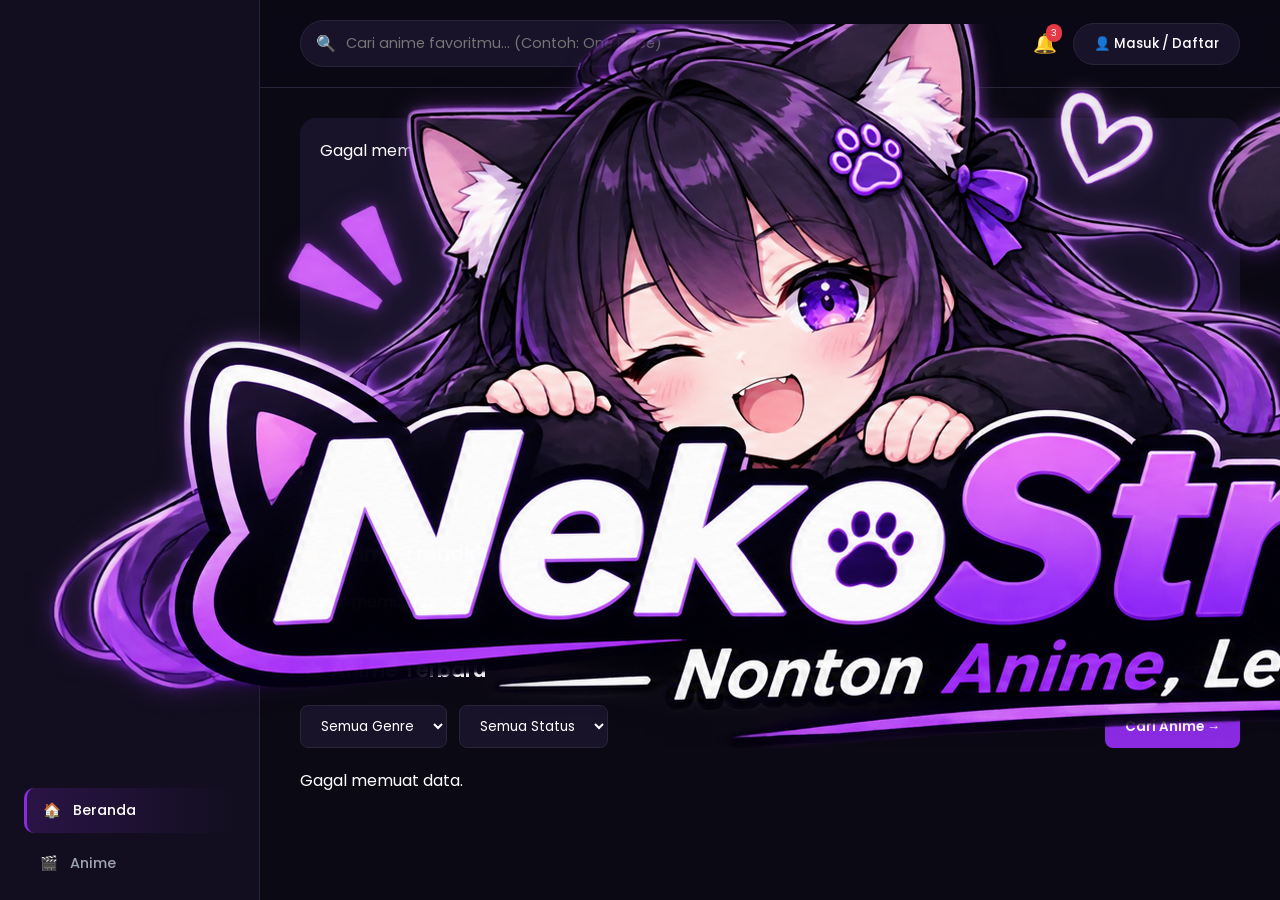
==== index.html @ 86b5abd9 "Update logo implementation in index.html Replaced logo text with image links for desktop and mobile." ====
<!DOCTYPE html>
<html lang="id">
<head>
    <meta charset="UTF-8">
    <meta name="viewport" content="width=device-width, initial-scale=1.0">
    <title>NekoStream - Nonton Anime, Lebih Seru!</title>
    <link href="https://fonts.googleapis.com/css2?family=Poppins:wght@400;500;600;700&display=swap" rel="stylesheet">
    <link rel="stylesheet" href="style.css">
</head>
<body>
    <div class="app-layout">
        <!-- SIDEBAR (DESKTOP) -->
        <aside class="sidebar">
            <a href="index.html" class="logo">
    <img src="logo.png" alt="NekoStream Logo" class="desktop-logo">
            </a>

            <nav class="side-menu">
                <a href="index.html" class="active"><span>🏠</span> Beranda</a>
                <a href="search.html"><span>🎬</span> Anime</a>
                <a href="search.html"><span>🗂️</span> Genre</a>
                <a href="schedule.html"><span>📅</span> Jadwal Rilis</a>
                <a href="top10.html"><span>🏆</span> Top 10</a>
                <a href="favorites.html"><span>❤️</span> Favorit</a>
                <a href="history.html"><span>🕒</span> Riwayat</a>
            </nav>

            <div class="premium-card">
                <h3>👑 NekoStream Premium</h3>
                <p>Nikmati pengalaman menonton tanpa iklan!</p>
                <button>Upgrade Sekarang →</button>
            </div>
        </aside>

        <!-- MAIN CONTENT -->
        <main class="main-content">
            <!-- TOPBAR -->
            <header class="topbar">
                <a href="index.html" class="mobile-logo">
    <img src="logo.png" alt="NekoStream Logo" class="mobile-logo-img">
                </a>
                <form action="search.html" method="GET" class="search-form">
                    <span class="search-icon">🔍</span>
                    <input type="text" name="q" placeholder="Cari anime favoritmu... (Contoh: One Piece)" required>
                </form>
                <div class="top-actions">
                    <button class="icon-btn">🔔<span class="badge">3</span></button>
                    <button class="login-btn">👤 Masuk / Daftar</button>
                </div>
            </header>

            <div class="content-wrapper">
                <!-- HERO SECTION -->
                <section class="hero-section" id="hero-section">
                    <div class="hero-skeleton skeleton"></div>
                </section>

                <!-- ANIME TRENDING -->
                <section class="section-container">
                    <div class="section-header">
                        <h2>🔥 Anime Trending</h2>
                        <a href="search.html">Lihat Semua →</a>
                    </div>
                    <div class="trending-grid" id="trending-list">
                        <!-- Diisi via JS -->
                    </div>
                </section>

                <!-- ANIME TERBARU -->
                <section class="section-container">
                    <div class="section-header">
                        <h2>⭐ Anime Terbaru</h2>
                        <a href="search.html">Lihat Semua →</a>
                    </div>
                    
                    <!-- FILTER BAR -->
                    <div class="filter-bar">
                        <select id="filter-genre">
                            <option value="">Semua Genre</option>
                            <option value="action">Action</option>
                            <option value="adventure">Adventure</option>
                            <option value="comedy">Comedy</option>
                            <option value="drama">Drama</option>
                            <option value="fantasy">Fantasy</option>
                            <option value="romance">Romance</option>
                        </select>
                        <select id="filter-status">
                            <option value="">Semua Status</option>
                            <option value="ongoing">Ongoing</option>
                            <option value="completed">Completed</option>
                        </select>
                        <button class="filter-btn" onclick="applyFilter()">Cari Anime →</button>
                    </div>

                    <div class="anime-grid" id="latest-list">
                        <!-- Diisi via JS -->
                    </div>
                </section>
            </div>
        </main>
    </div>

    <!-- BOTTOM NAV (MOBILE) -->
    <nav class="bottom-nav">
        <a href="index.html" class="active"><span>🏠</span>Beranda</a>
        <a href="search.html"><span>🎬</span>Anime</a>
        <a href="favorites.html"><span>❤️</span>Favorit</a>
        <a href="history.html"><span>🕒</span>Riwayat</a>
        <a href="top10.html"><span>☰</span>Menu</a>
    </nav>

    <script src="config.js"></script>
    <script src="home.js"></script>
</body>
</html>
---- style.css ----
:root {
    --bg-dark: #0B0914;
    --bg-sidebar: #120E1F;
    --bg-card: #181329;
    --bg-hover: #221B36;
    --primary: #8A2BE2;
    --primary-hover: #9D4EDD;
    --text-main: #FFFFFF;
    --text-muted: #9CA3AF;
    --border-color: #2A2438;
    --radius-lg: 16px;
    --radius-md: 10px;
}

* { margin: 0; padding: 0; box-sizing: border-box; font-family: 'Poppins', sans-serif; }
body { background-color: var(--bg-dark); color: var(--text-main); overflow-x: hidden; }

/* --- LAYOUT --- */
.app-layout { display: flex; min-height: 100vh; }

/* --- SIDEBAR --- */
.sidebar {
    width: 260px; background-color: var(--bg-sidebar); padding: 24px;
    border-right: 1px solid var(--border-color); display: flex; flex-direction: column;
    position: fixed; height: 100vh; z-index: 100;
}
.logo { display: flex; align-items: center; gap: 12px; margin-bottom: 40px; }
.logo-icon { font-size: 28px; }
.logo h1 { font-size: 1.2rem; font-weight: 700; }
.logo p { font-size: 0.7rem; color: var(--text-muted); }

.side-menu { display: flex; flex-direction: column; gap: 8px; margin-bottom: auto; }
.side-menu a {
    display: flex; align-items: center; gap: 12px; padding: 12px 16px;
    color: var(--text-muted); text-decoration: none; border-radius: var(--radius-md);
    font-size: 0.9rem; font-weight: 500; transition: 0.2s;
}
.side-menu a:hover, .side-menu a.active { background-color: var(--bg-hover); color: var(--text-main); }
.side-menu a.active {
    background: linear-gradient(90deg, rgba(138, 43, 226, 0.2) 0%, transparent 100%);
    border-left: 3px solid var(--primary);
}

.premium-card {
    background: linear-gradient(135deg, #1E1338 0%, #2D1B4E 100%);
    padding: 20px; border-radius: var(--radius-lg); border: 1px solid var(--primary); margin-top: 20px;
}
.premium-card h3 { font-size: 1rem; margin-bottom: 8px; color: #FFD700; }
.premium-card p { font-size: 0.75rem; color: var(--text-muted); margin-bottom: 16px; }
.premium-card button {
    width: 100%; padding: 10px; border: none; border-radius: var(--radius-md);
    background-color: var(--primary); color: white; font-weight: 600; cursor: pointer; transition: 0.2s;
}
.premium-card button:hover { background-color: var(--primary-hover); }

/* --- MAIN CONTENT --- */
.main-content { flex: 1; margin-left: 260px; display: flex; flex-direction: column; }

/* Grid Genre */
.genre-grid {
    display: grid;
    grid-template-columns: repeat(auto-fill, minmax(140px, 1fr));
    gap: 12px;
}

.genre-card {
    background-color: var(--bg-card);
    border: 1px solid var(--border-color);
    padding: 14px 10px;
    border-radius: var(--radius-md);
    text-align: center;
    cursor: pointer;
    transition: 0.2s;
    color: var(--text-main);
    font-weight: 600;
    font-size: 0.9rem;
}

.genre-card:hover {
    background-color: var(--primary);
    border-color: var(--primary);
    color: #fff;
    transform: translateY(-3px);
}

/* TOPBAR */
.topbar {
    display: flex; align-items: center; justify-content: space-between; padding: 20px 40px;
    background-color: rgba(11, 9, 20, 0.8); backdrop-filter: blur(10px);
    position: sticky; top: 0; z-index: 50; border-bottom: 1px solid var(--border-color);
}
.mobile-logo { display: none; font-size: 1.2rem; font-weight: 700; align-items: center; gap: 8px;}

.search-form { flex: 1; max-width: 500px; position: relative; display: flex; align-items: center; }
.search-form input {
    width: 100%; padding: 12px 20px 12px 45px; background-color: var(--bg-card);
    border: 1px solid var(--border-color); border-radius: 30px; color: white; outline: none; font-size: 0.9rem;
}
.search-form input:focus { border-color: var(--primary); }
.search-icon { position: absolute; left: 16px; color: var(--text-muted); }

.top-actions { display: flex; align-items: center; gap: 16px; }
.icon-btn { background: none; border: none; font-size: 1.2rem; cursor: pointer; position: relative; }
.badge { position: absolute; top: -5px; right: -5px; background: #E63946; color: white; font-size: 0.6rem; padding: 2px 5px; border-radius: 10px; }
.login-btn {
    background-color: var(--bg-card); border: 1px solid var(--border-color);
    color: white; padding: 10px 20px; border-radius: 30px; cursor: pointer; font-weight: 500; transition: 0.2s;
}
.login-btn:hover { border-color: var(--primary); }

.content-wrapper { padding: 30px 40px; max-width: 1400px; margin: 0 auto; width: 100%; }

/* HERO SECTION */
.hero-section {
    width: 100%; height: 380px; border-radius: var(--radius-lg); overflow: hidden;
    position: relative; margin-bottom: 40px; background-color: var(--bg-card);
}
.hero-slide { width: 100%; height: 100%; background-size: cover; background-position: center top; position: relative; }
.hero-overlay {
    position: absolute; bottom: 0; left: 0; right: 0; height: 100%;
    background: linear-gradient(to right, rgba(11,9,20,0.95) 0%, rgba(11,9,20,0.4) 50%, transparent 100%);
    display: flex; flex-direction: column; justify-content: flex-end; padding: 40px;
}
.hero-title { font-size: 3rem; font-weight: 700; margin-bottom: 10px; text-shadow: 2px 2px 10px rgba(0,0,0,0.5); }
.hero-synopsis { font-size: 0.9rem; color: #ccc; max-width: 500px; margin-bottom: 20px; }
.hero-buttons { display: flex; gap: 12px; }
.btn-primary {
    background-color: var(--primary); color: white; padding: 12px 24px; border-radius: 30px; border: none;
    font-weight: 600; cursor: pointer; display: flex; align-items: center; gap: 8px; transition: 0.2s;
}
.btn-primary:hover { background-color: var(--primary-hover); }
.btn-outline {
    background-color: rgba(255,255,255,0.1); color: white; padding: 12px 24px; border-radius: 30px;
    border: 1px solid rgba(255,255,255,0.2); font-weight: 600; cursor: pointer; backdrop-filter: blur(5px); transition: 0.2s;
}
.btn-outline:hover { background-color: rgba(255,255,255,0.2); }

/* SECTIONS & GRID */
.section-container { margin-bottom: 40px; }
.section-header { display: flex; justify-content: space-between; align-items: center; margin-bottom: 20px; }
.section-header h2 { font-size: 1.3rem; font-weight: 600; }
.section-header a { color: var(--primary); text-decoration: none; font-size: 0.85rem; font-weight: 500; }

.trending-grid { display: grid; grid-template-columns: repeat(auto-fill, minmax(180px, 1fr)); gap: 16px; }
.anime-grid { display: grid; grid-template-columns: repeat(auto-fill, minmax(160px, 1fr)); gap: 16px; }

.anime-card {
    background-color: var(--bg-card); border-radius: var(--radius-md); overflow: hidden;
    position: relative; cursor: pointer; transition: transform 0.3s, box-shadow 0.3s;
}
.anime-card:hover { transform: translateY(-5px); box-shadow: 0 10px 20px rgba(0,0,0,0.5); z-index: 10; }
.anime-card img { width: 100%; height: 250px; object-fit: cover; display: block; }
.card-info { padding: 12px; }
.card-info h3 { font-size: 0.85rem; font-weight: 600; margin-bottom: 4px; white-space: nowrap; overflow: hidden; text-overflow: ellipsis; }
.card-info .meta { display: flex; justify-content: space-between; font-size: 0.7rem; color: var(--text-muted); }
.card-info .rating { color: #FFD700; font-weight: 600; }

.trending-card .rank-badge {
    position: absolute; top: 10px; left: 10px; background: rgba(0,0,0,0.7); color: white;
    padding: 4px 10px; border-radius: 20px; font-size: 0.75rem; font-weight: 700;
    backdrop-filter: blur(4px); border: 1px solid rgba(255,255,255,0.2); z-index: 2;
}

/* TOMBOL LOVE */
.heart-btn {
    position: absolute; top: 10px; right: 10px; z-index: 5;
    background: rgba(0,0,0,0.6); border: none; border-radius: 50%;
    width: 30px; height: 30px; cursor: pointer; font-size: 14px;
    display: flex; align-items: center; justify-content: center;
    opacity: 0.5; transition: 0.2s; backdrop-filter: blur(4px);
}
.heart-btn:hover { transform: scale(1.1); opacity: 1; }
.heart-btn.active { opacity: 1; background: rgba(230, 57, 70, 0.2); }

/* FILTER BAR */
.filter-bar { display: flex; gap: 12px; margin-bottom: 20px; flex-wrap: wrap; }
.filter-bar select {
    background-color: var(--bg-card); color: white; border: 1px solid var(--border-color);
    padding: 10px 16px; border-radius: 8px; outline: none; font-size: 0.85rem;
}
.filter-btn {
    background-color: var(--primary); color: white; border: none; padding: 10px 20px;
    border-radius: 8px; font-weight: 600; cursor: pointer; margin-left: auto;
}

/* SKELETON */
.skeleton {
    background: linear-gradient(90deg, var(--bg-card) 25%, var(--bg-hover) 50%, var(--bg-card) 75%);
    background-size: 200% 100%; animation: shimmer 1.5s infinite; border-radius: var(--radius-md);
}
@keyframes shimmer { 0% { background-position: -200% 0; } 100% { background-position: 200% 0; } }
.hero-skeleton { width: 100%; height: 100%; border-radius: var(--radius-lg); }

/* MOBILE BOTTOM NAV */
.bottom-nav {
    display: none; position: fixed; bottom: 0; left: 0; right: 0;
    background-color: var(--bg-sidebar); border-top: 1px solid var(--border-color);
    padding: 10px 0; z-index: 100; justify-content: space-around;
}
.bottom-nav a {
    display: flex; flex-direction: column; align-items: center; gap: 4px;
    color: var(--text-muted); text-decoration: none; font-size: 0.65rem;
}
.bottom-nav a span { font-size: 1.2rem; }
.bottom-nav a.active { color: var(--primary); }

/* RESPONSIVE */
@media (max-width: 1024px) {
    .sidebar { display: none; }
    .main-content { margin-left: 0; padding-bottom: 70px; }
    .bottom-nav { display: flex; }
    .topbar { padding: 15px 20px; }
    .mobile-logo { display: flex; }
    .content-wrapper { padding: 20px; }
    .hero-section { height: 300px; }
    .hero-title { font-size: 2rem; }
}

@media (max-width: 600px) {
    /* ... kode responsive lainnya ... */

    /* UBAH BAGIAN INI */
    .search-form { 
        display: flex; 
        margin-top: 10px; 
        width: 100%; 
    }
    .topbar { 
        flex-wrap: wrap; 
        gap: 10px; 
    }
    
    .hero-section { height: 250px; }
    .hero-overlay { padding: 20px; background: linear-gradient(to top, rgba(11,9,20,1) 0%, transparent 100%); }
    .hero-title { font-size: 1.5rem; }
    .hero-synopsis { display: none; }
    .trending-grid, .anime-grid { grid-template-columns: repeat(auto-fill, minmax(130px, 1fr)); gap: 10px; }
    .anime-card img { height: 180px; }
    .filter-bar select { flex: 1; }
    .filter-btn { width: 100%; margin-left: 0; }
}
        }
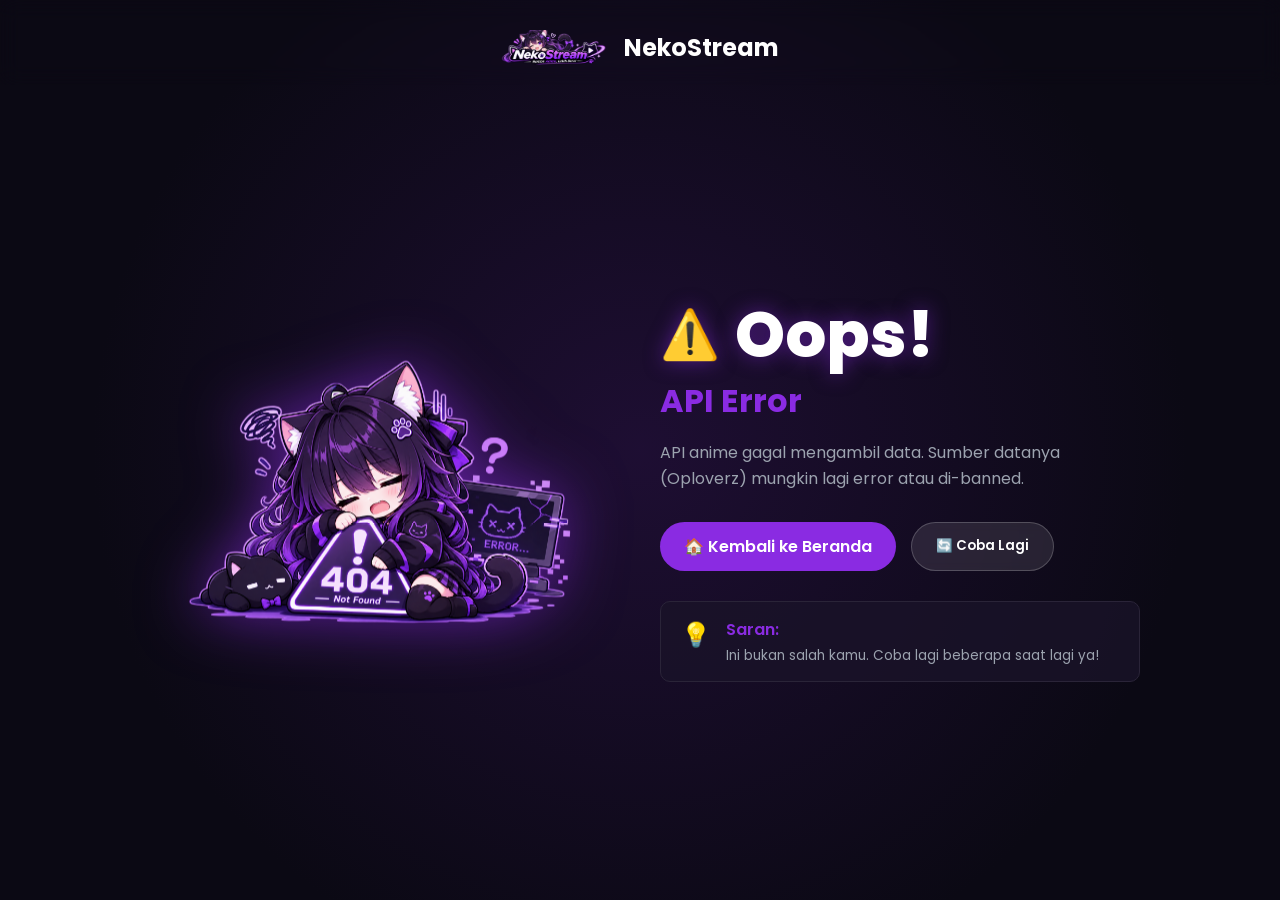
==== commit ef459593: "Change login button to link for navigation" ====
--- a/index.html
+++ b/index.html
@@ -45,7 +45,7 @@
                 </form>
                 <div class="top-actions">
                     <button class="icon-btn">🔔<span class="badge">3</span></button>
-                    <button class="login-btn">👤 Masuk / Daftar</button>
+                    <a href="login.html" class="login-btn" style="text-decoration: none; display: inline-block;">👤 Masuk / Daftar</a>
                 </div>
             </header>
 
--- a/style.css
+++ b/style.css
@@ -18,6 +18,318 @@
 /* --- LAYOUT --- */
 .app-layout { display: flex; min-height: 100vh; }
 
+/* --- STYLE AUTH (LOGIN & REGISTER) --- */
+.auth-body {
+    background-color: var(--bg-dark);
+    background-image: radial-gradient(circle at top right, rgba(138, 43, 226, 0.15) 0%, var(--bg-dark) 50%);
+    display: flex;
+    align-items: center;
+    justify-content: center;
+    min-height: 100vh;
+    padding: 20px;
+}
+
+.auth-card {
+    background-color: var(--bg-card);
+    border: 1px solid var(--border-color);
+    padding: 40px;
+    border-radius: var(--radius-lg);
+    width: 100%;
+    max-width: 400px;
+    box-shadow: 0 10px 30px rgba(0,0,0,0.5);
+    position: relative;
+    overflow: hidden;
+}
+
+.auth-card::before {
+    content: '';
+    position: absolute;
+    top: 0; left: 0; right: 0; height: 4px;
+    background: linear-gradient(90deg, var(--primary), #E63946);
+}
+
+.auth-header {
+    text-align: center;
+    margin-bottom: 30px;
+}
+
+.auth-header h1 {
+    font-size: 1.8rem;
+    color: var(--text-main);
+    margin-bottom: 8px;
+}
+
+.auth-header p {
+    font-size: 0.9rem;
+    color: var(--text-muted);
+}
+
+.input-group {
+    margin-bottom: 20px;
+}
+
+.input-group label {
+    display: block;
+    font-size: 0.85rem;
+    color: var(--text-main);
+    margin-bottom: 8px;
+    font-weight: 500;
+}
+
+.input-group input {
+    width: 100%;
+    padding: 12px 16px;
+    background-color: var(--bg-sidebar);
+    border: 1px solid var(--border-color);
+    border-radius: var(--radius-md);
+    color: white;
+    font-size: 0.9rem;
+    outline: none;
+    transition: 0.2s;
+}
+
+.input-group input:focus {
+    border-color: var(--primary);
+    box-shadow: 0 0 0 3px rgba(138, 43, 226, 0.2);
+}
+
+.auth-btn {
+    width: 100%;
+    padding: 14px;
+    background-color: var(--primary);
+    color: white;
+    border: none;
+    border-radius: var(--radius-md);
+    font-size: 1rem;
+    font-weight: 600;
+    cursor: pointer;
+    transition: 0.2s;
+    margin-top: 10px;
+}
+
+.auth-btn:hover {
+    background-color: var(--primary-hover);
+}
+
+.auth-error, .auth-message {
+    font-size: 0.85rem;
+    margin-bottom: 10px;
+    text-align: center;
+}
+.auth-error { color: #E63946; }
+
+.auth-footer {
+    text-align: center;
+    margin-top: 25px;
+    font-size: 0.85rem;
+    color: var(--text-muted);
+}
+
+.auth-footer a {
+    color: var(--primary);
+    text-decoration: none;
+    font-weight: 600;
+}
+
+.auth-footer a:hover {
+    text-decoration: underline;
+}
+
+/* --- STYLE USER PROFILE DI TOPBAR --- */
+.user-profile {
+    display: flex;
+    align-items: center;
+    gap: 12px;
+    background-color: var(--bg-card);
+    padding: 6px 6px 6px 16px;
+    border-radius: 30px;
+    border: 1px solid var(--border-color);
+}
+
+.user-profile .username {
+    font-size: 0.85rem;
+    font-weight: 600;
+    color: var(--text-main);
+}
+
+.logout-btn {
+    background-color: rgba(230, 57, 70, 0.2);
+    color: #E63946;
+    border: none;
+    padding: 8px 16px;
+    border-radius: 20px;
+    font-size: 0.8rem;
+    font-weight: 600;
+    cursor: pointer;
+    transition: 0.2s;
+}
+
+.logout-btn:hover {
+    background-color: #E63946;
+    color: white;
+}
+
+/* --- STYLE ERROR PAGE --- */
+.error-body {
+    background-color: var(--bg-dark);
+    background-image: radial-gradient(circle at 50% 50%, rgba(138, 43, 226, 0.15) 0%, var(--bg-dark) 70%);
+    min-height: 100vh;
+    display: flex;
+    flex-direction: column;
+    overflow: hidden;
+}
+
+.error-wrapper {
+    flex: 1;
+    display: flex;
+    align-items: center;
+    justify-content: center;
+    padding: 20px;
+}
+
+.error-card {
+    display: flex;
+    align-items: center;
+    justify-content: center;
+    gap: 40px;
+    max-width: 1000px;
+    width: 100%;
+}
+
+.error-image-container {
+    flex: 1;
+    display: flex;
+    justify-content: center;
+}
+
+.error-img {
+    width: 100%;
+    max-width: 400px;
+    height: auto;
+    filter: drop-shadow(0px 0px 30px rgba(138, 43, 226, 0.6));
+    animation: float 4s ease-in-out infinite;
+}
+
+@keyframes float {
+    0% { transform: translateY(0px); }
+    50% { transform: translateY(-15px); }
+    100% { transform: translateY(0px); }
+}
+
+.error-content {
+    flex: 1;
+    text-align: left;
+}
+
+.error-title {
+    font-size: 4rem;
+    font-weight: 800;
+    color: #fff;
+    line-height: 1;
+    margin-bottom: 10px;
+    text-shadow: 0 0 20px rgba(138, 43, 226, 0.5);
+    display: flex;
+    align-items: center;
+    gap: 15px;
+}
+
+.error-icon {
+    font-size: 3rem;
+}
+
+.error-subtitle {
+    font-size: 2rem;
+    color: var(--primary);
+    margin-bottom: 15px;
+}
+
+.error-desc {
+    font-size: 1rem;
+    color: var(--text-muted);
+    margin-bottom: 30px;
+    line-height: 1.6;
+}
+
+.error-actions {
+    display: flex;
+    gap: 15px;
+    margin-bottom: 30px;
+}
+
+.btn-primary {
+    background-color: var(--primary);
+    color: white;
+    border: none;
+    cursor: pointer;
+    transition: 0.3s;
+    display: inline-flex;
+    align-items: center;
+    gap: 8px;
+}
+.btn-primary:hover { background-color: var(--primary-hover); transform: translateY(-2px); }
+
+.btn-outline {
+    background: transparent;
+    color: white;
+    border: 1px solid var(--border-color);
+    cursor: pointer;
+    transition: 0.3s;
+    display: inline-flex;
+    align-items: center;
+    gap: 8px;
+}
+.btn-outline:hover { background: var(--bg-card); border-color: var(--primary); }
+
+.error-suggestion {
+    background: rgba(26, 19, 41, 0.8);
+    border: 1px solid var(--border-color);
+    border-radius: var(--radius-md);
+    padding: 15px 20px;
+    display: flex;
+    gap: 15px;
+    align-items: flex-start;
+}
+
+.suggestion-icon {
+    font-size: 1.5rem;
+}
+
+.suggestion-title {
+    color: var(--primary);
+    font-weight: 600;
+    display: block;
+    margin-bottom: 4px;
+}
+
+.error-suggestion p {
+    font-size: 0.85rem;
+    color: var(--text-muted);
+    margin: 0;
+}
+
+/* Responsive Error Page */
+@media (max-width: 768px) {
+    .error-card {
+        flex-direction: column;
+        text-align: center;
+        gap: 20px;
+    }
+    .error-title {
+        font-size: 3rem;
+        justify-content: center;
+    }
+    .error-actions {
+        justify-content: center;
+        flex-direction: column;
+    }
+    .error-suggestion {
+        text-align: left;
+    }
+    .error-img {
+        max-width: 250px;
+    }
+}
+
 /* --- SIDEBAR --- */
 .sidebar {
     width: 260px; background-color: var(--bg-sidebar); padding: 24px;
@@ -183,6 +495,50 @@
     border-radius: 8px; font-weight: 600; cursor: pointer; margin-left: auto;
 }
 
+/* --- STYLE UNTUK LOGO GAMBAR BARU --- */
+
+/* Logo di Sidebar Desktop */
+.logo {
+    display: flex;
+    align-items: center;
+    margin-bottom: 40px;
+    text-decoration: none; /* Biar nggak ada garis bawah link */
+}
+
+.desktop-logo {
+    width: 100%;
+    max-width: 220px; /* Ukuran maksimal logo di sidebar */
+    height: auto;
+    object-fit: contain;
+    /* Tambahan glow ungu tipis biar makin menyatu sama tema */
+    filter: drop-shadow(0px 0px 10px rgba(138, 43, 226, 0.4)); 
+}
+
+/* Logo di Topbar Mobile */
+.mobile-logo {
+    display: none; /* Default hidden di desktop */
+    align-items: center;
+    text-decoration: none;
+}
+
+.mobile-logo-img {
+    height: 35px; /* Tinggi logo pas di HP */
+    width: auto;
+    object-fit: contain;
+}
+
+/* Responsive: Panggil logo mobile pas layar kecil */
+@media (max-width: 1024px) {
+    .mobile-logo {
+        display: flex;
+    }
+    
+    /* Sembunyiin logo sidebar karena sidebar-nya ilang di HP */
+    .desktop-logo {
+        display: none; 
+    }
+}
+
 /* SKELETON */
 .skeleton {
     background: linear-gradient(90deg, var(--bg-card) 25%, var(--bg-hover) 50%, var(--bg-card) 75%);
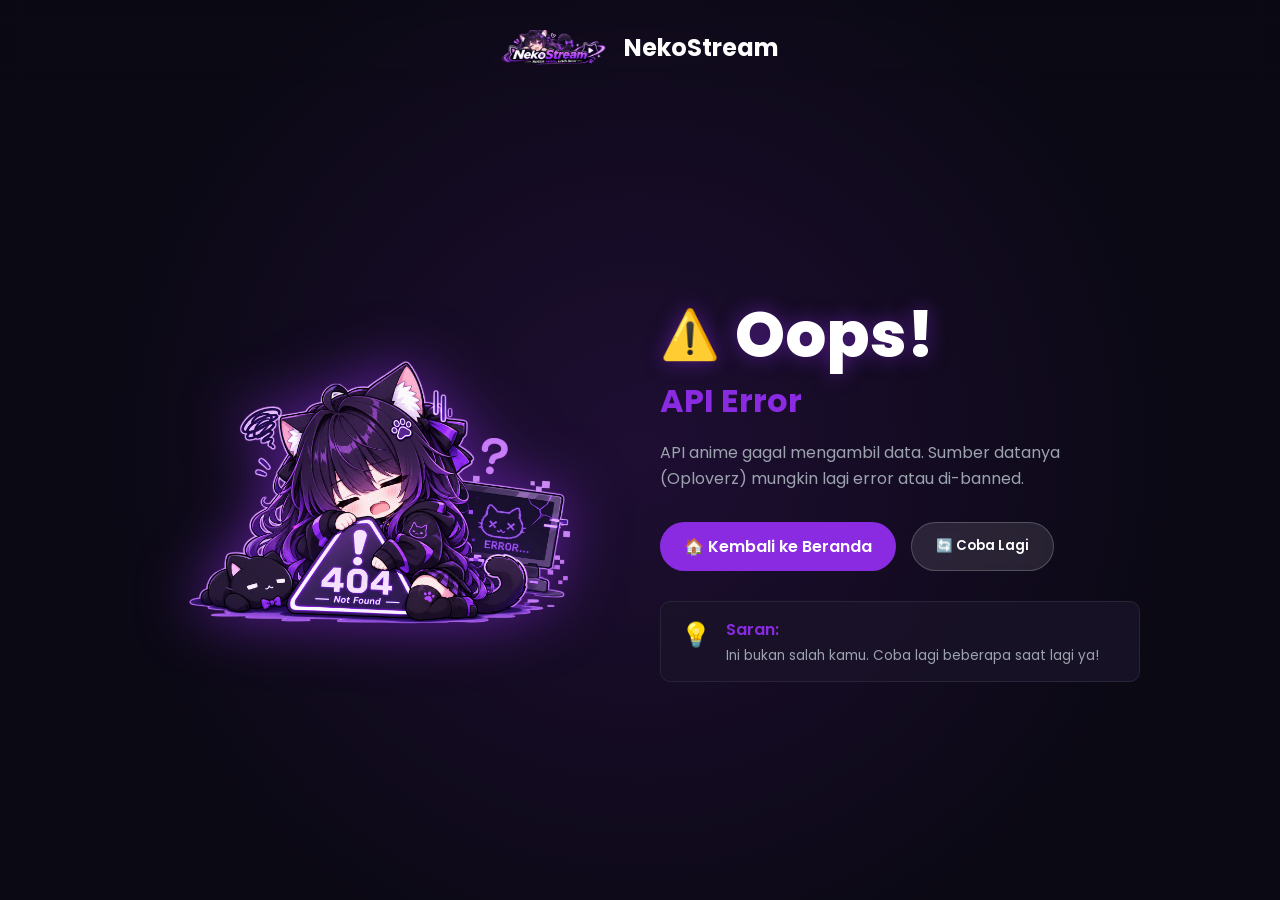
==== commit 0d206c90: "Include config.js and Auth.js in index.html Added script tags for config.js and Auth.js." ====
--- a/index.html
+++ b/index.html
@@ -7,6 +7,8 @@
     <link href="https://fonts.googleapis.com/css2?family=Poppins:wght@400;500;600;700&display=swap" rel="stylesheet">
     <link rel="stylesheet" href="style.css">
 </head>
+    <script src="config.js"></script>
+<script src="Auth.js"></script> <!-- TAMBAHKAN BARIS INI -->
 <body>
     <div class="app-layout">
         <!-- SIDEBAR (DESKTOP) -->
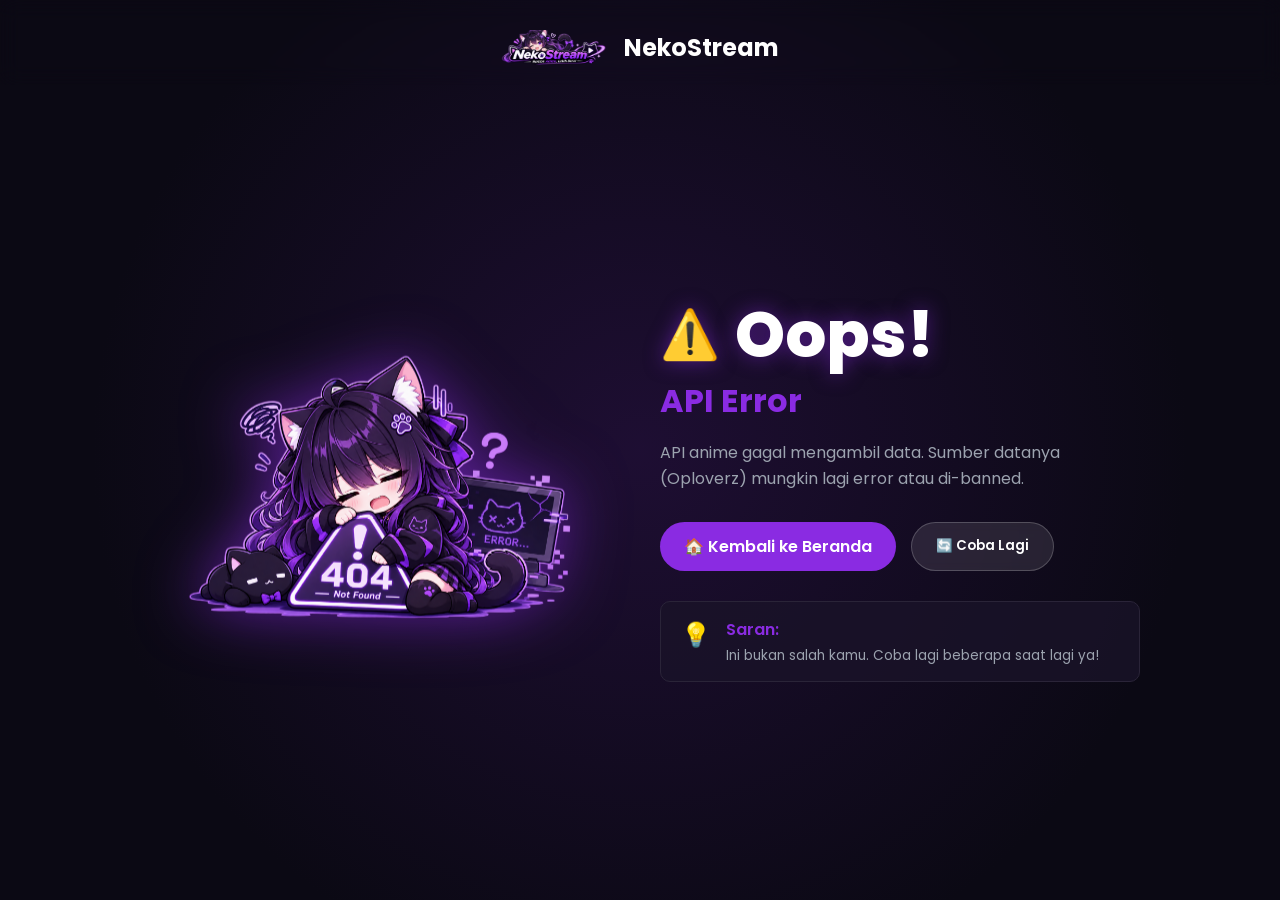
==== commit 8bddaf67: "Update index.html" ====
--- a/index.html
+++ b/index.html
@@ -109,9 +109,11 @@
         <a href="favorites.html"><span>❤️</span>Favorit</a>
         <a href="history.html"><span>🕒</span>Riwayat</a>
         <a href="top10.html"><span>☰</span>Menu</a>
+        <nav class="bottom-nav">
     </nav>
 
     <script src="config.js"></script>
+    <script src="Auth.js"></script> <!-- TAMBAHKAN BARIS INI -->
     <script src="home.js"></script>
 </body>
 </html>
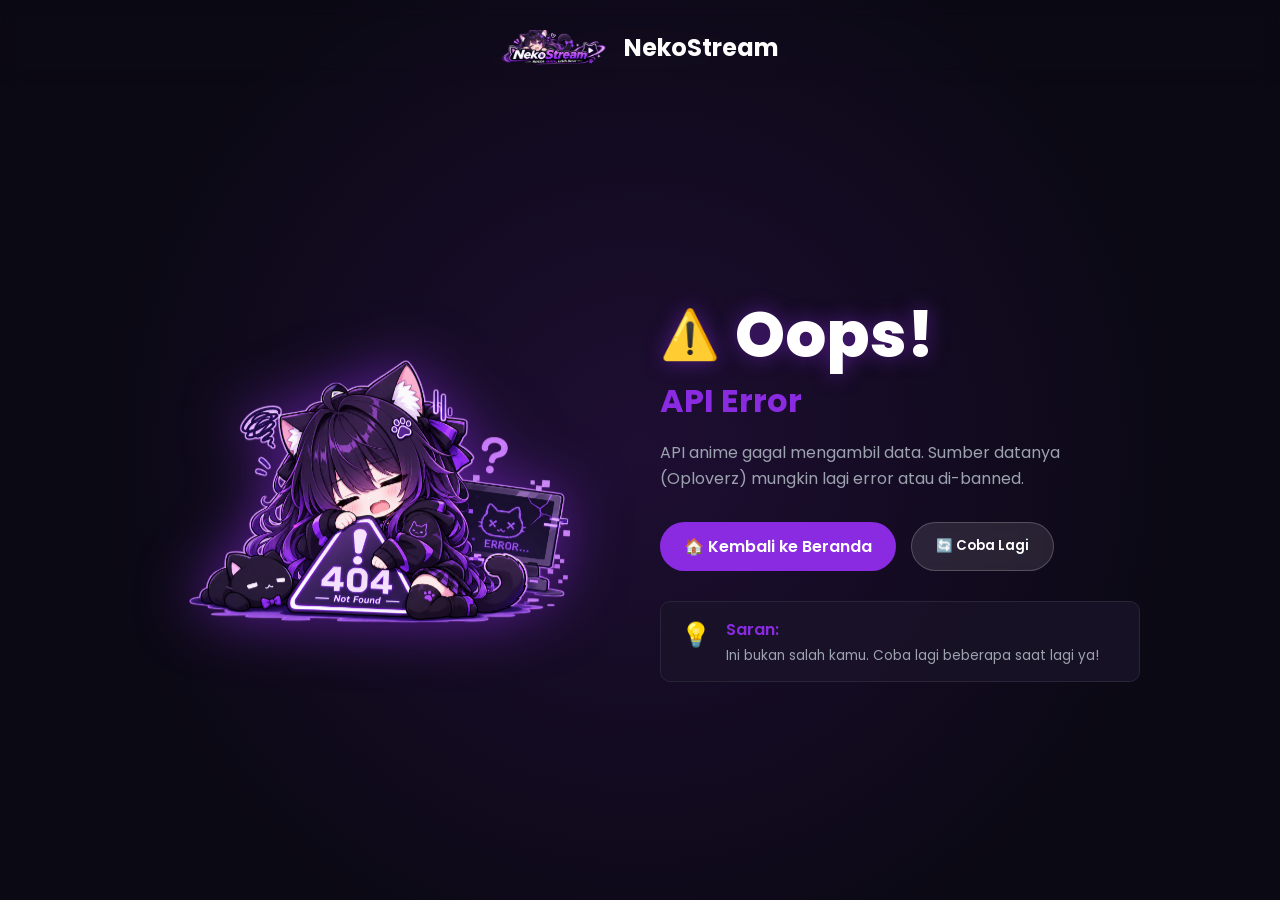
==== commit 327abf47: "Update index.html" ====
--- a/index.html
+++ b/index.html
@@ -46,7 +46,7 @@
                     <input type="text" name="q" placeholder="Cari anime favoritmu... (Contoh: One Piece)" required>
                 </form>
                 <div class="top-actions">
-                    <button class="icon-btn">🔔<span class="badge">3</span></button>
+                    <button class="icon-btn" id="btn-bell">🔔<span class="badge" id="bell-badge" style="display:none;">0</span></button>
                     <a href="login.html" class="login-btn" style="text-decoration: none; display: inline-block;">👤 Masuk / Daftar</a>
                 </div>
             </header>
--- a/style.css
+++ b/style.css
@@ -18,6 +18,42 @@
 /* --- LAYOUT --- */
 .app-layout { display: flex; min-height: 100vh; }
 
+.google-btn {
+  width: 100%;
+  padding: 12px;
+  background: #fff;
+  color: #333;
+  border: 1px solid var(--border-color);
+  border-radius: var(--radius-md);
+  font-weight: 600;
+  cursor: pointer;
+  display: flex;
+  align-items: center;
+  justify-content: center;
+  gap: 10px;
+  transition: 0.2s;
+}
+.google-btn:hover { background: #f1f1f1; }
+
+.auth-divider {
+  text-align: center;
+  margin: 20px 0;
+  color: var(--text-muted);
+  font-size: 0.85rem;
+  position: relative;
+}
+.auth-divider::before,
+.auth-divider::after {
+  content: '';
+  position: absolute;
+  top: 50%;
+  width: 40%;
+  height: 1px;
+  background: var(--border-color);
+}
+.auth-divider::before { left: 0; }
+.auth-divider::after { right: 0; }
+
 /* --- STYLE AUTH (LOGIN & REGISTER) --- */
 .auth-body {
     background-color: var(--bg-dark);
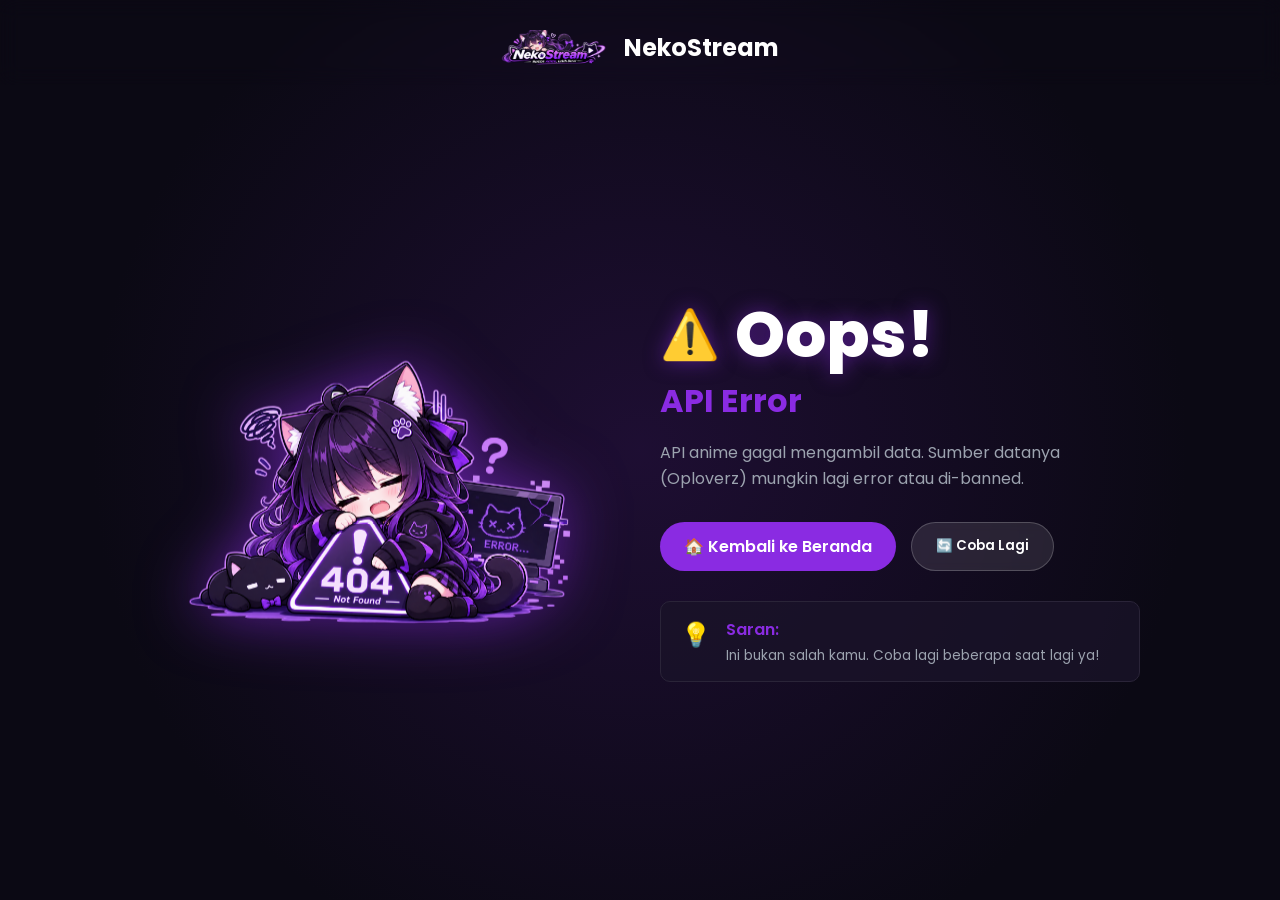
==== commit cd6a8025: "Update index.html" ====
--- a/index.html
+++ b/index.html
@@ -116,4 +116,5 @@
     <script src="Auth.js"></script> <!-- TAMBAHKAN BARIS INI -->
     <script src="home.js"></script>
 </body>
+    <script src="announcement.js"></script>
 </html>
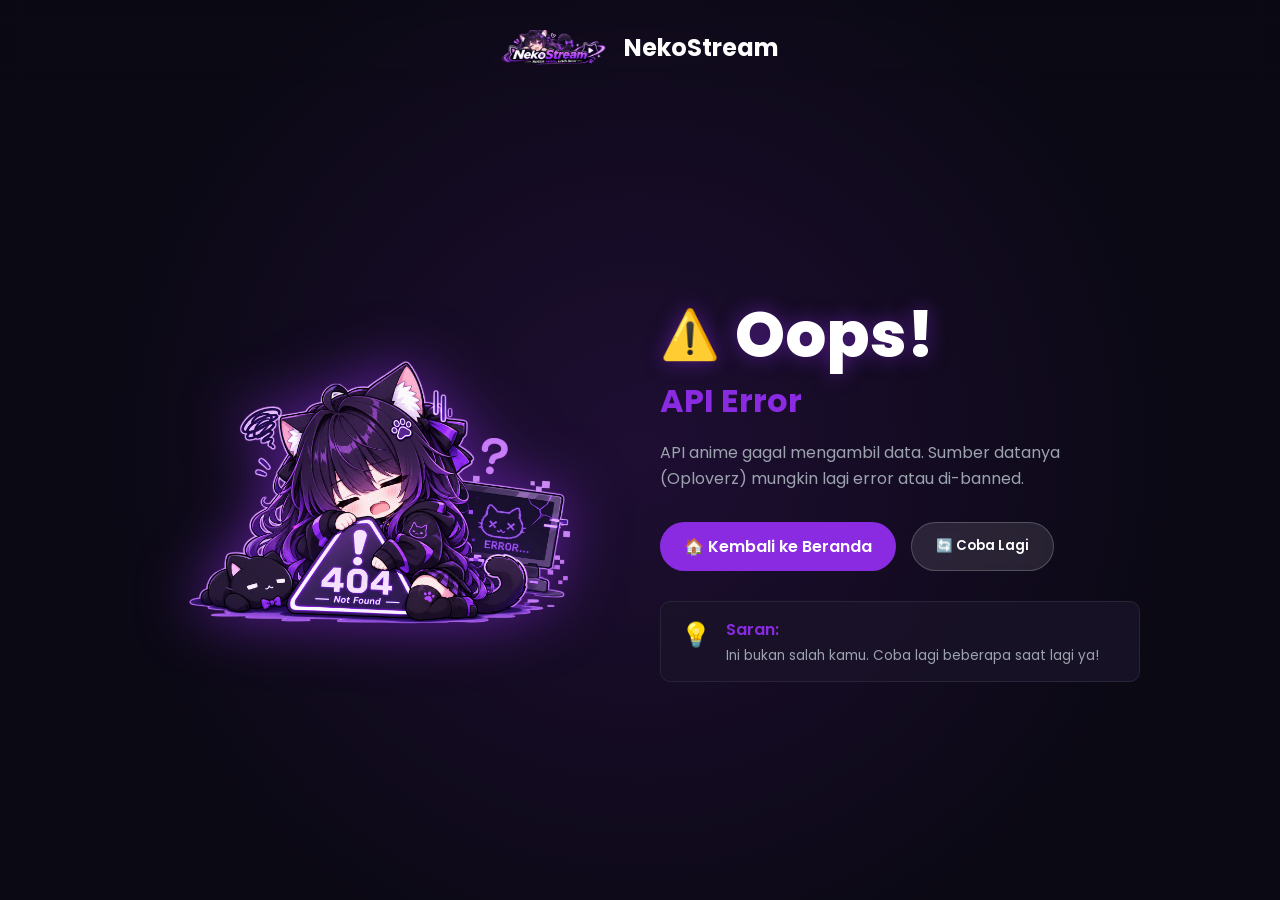
==== commit 74d6bf4c: "Update index.html" ====
--- a/index.html
+++ b/index.html
@@ -7,6 +7,7 @@
     <link href="https://fonts.googleapis.com/css2?family=Poppins:wght@400;500;600;700&display=swap" rel="stylesheet">
     <link rel="stylesheet" href="style.css">
 </head>
+    <script src="/pwa/pwa.js"></script>
     <script src="config.js"></script>
 <script src="Auth.js"></script> <!-- TAMBAHKAN BARIS INI -->
 <body>
--- a/style.css
+++ b/style.css
@@ -17,6 +17,188 @@
 
 /* --- LAYOUT --- */
 .app-layout { display: flex; min-height: 100vh; }
+
+/* --- STYLE DETAIL ANIME --- */
+.back-link {
+    display: inline-block;
+    color: var(--primary);
+    text-decoration: none;
+    margin-bottom: 20px;
+    font-size: 0.9rem;
+}
+.back-link:hover { text-decoration: underline; }
+
+.anime-detail {
+    display: grid;
+    grid-template-columns: 240px 1fr; /* Kiri gambar, kanan info */
+    gap: 24px;
+    background-color: var(--bg-card);
+    padding: 24px;
+    border-radius: var(--radius-lg);
+    margin-bottom: 30px;
+    border: 1px solid var(--border-color);
+}
+
+.anime-detail img {
+    width: 100%;
+    border-radius: var(--radius-md);
+    object-fit: cover;
+}
+
+.anime-detail .info h2 {
+    color: var(--primary);
+    margin-bottom: 15px;
+    font-size: 1.5rem;
+}
+
+.anime-detail .info p {
+    font-size: 0.9rem;
+    color: var(--text-main);
+    margin-bottom: 5px;
+}
+
+.anime-detail .info .label { color: var(--text-muted); }
+
+.anime-detail .info .genres {
+    margin-top: 15px;
+    display: flex;
+    flex-wrap: wrap;
+    gap: 8px;
+}
+.anime-detail .info .genres span {
+    background-color: var(--bg-sidebar);
+    padding: 4px 12px;
+    border-radius: 12px;
+    font-size: 0.75rem;
+    border: 1px solid var(--border-color);
+}
+
+.anime-detail .info .synopsis {
+    margin-top: 20px;
+    line-height: 1.7;
+    color: var(--text-muted);
+    font-size: 0.9rem;
+}
+
+.episode-list {
+    display: grid;
+    grid-template-columns: repeat(auto-fill, minmax(180px, 1fr));
+    gap: 10px;
+}
+
+.episode-item {
+    background-color: var(--bg-card);
+    padding: 12px;
+    border-radius: var(--radius-md);
+    text-decoration: none;
+    color: var(--text-main);
+    font-size: 0.85rem;
+    border-left: 3px solid var(--primary);
+    transition: 0.2s;
+    display: block;
+    border: 1px solid var(--border-color);
+}
+.episode-item:hover { background-color: var(--bg-hover); border-color: var(--primary); }
+
+/* Responsive HP */
+@media (max-width: 768px) {
+    .anime-detail { grid-template-columns: 1fr; padding: 16px; }
+    .anime-detail img { max-width: 200px; margin: 0 auto; }
+    .anime-detail .info { text-align: center; }
+    .anime-detail .info .genres { justify-content: center; }
+    .anime-detail .info h2 { font-size: 1.2rem; }
+}
+
+/* --- STYLE ANNOUNCEMENT (PENGUMUMAN) --- */
+
+/* Overlay Gelap */
+.ann-overlay {
+    position: fixed;
+    top: 0; left: 0; right: 0; bottom: 0;
+    background: rgba(0, 0, 0, 0.8);
+    backdrop-filter: blur(5px);
+    display: flex;
+    align-items: center;
+    justify-content: center;
+    z-index: 9999;
+    padding: 20px;
+}
+
+/* Card Pop-up */
+.ann-popup-card {
+    background-color: var(--bg-card);
+    border: 1px solid var(--primary);
+    border-radius: var(--radius-lg);
+    width: 100%;
+    max-width: 500px;
+    max-height: 85vh;
+    display: flex;
+    flex-direction: column;
+    box-shadow: 0 10px 40px rgba(138, 43, 226, 0.4);
+    animation: popIn 0.3s ease-out;
+}
+
+@keyframes popIn {
+    from { transform: scale(0.9); opacity: 0; }
+    to { transform: scale(1); opacity: 1; }
+}
+
+/* Header Pop-up */
+.ann-popup-header {
+    padding: 20px;
+    border-bottom: 1px solid var(--border-color);
+    display: flex;
+    justify-content: space-between;
+    align-items: center;
+}
+.ann-popup-header h2 {
+    font-size: 1.3rem;
+    color: var(--text-main);
+    margin: 0;
+}
+
+/* Body Pop-up */
+.ann-popup-body {
+    padding: 20px;
+    overflow-y: auto;
+    display: flex;
+    flex-direction: column;
+    gap: 15px;
+}
+
+/* Item Pop-up (Yang muncul pertama kali) */
+.ann-item-popup {
+    background-color: var(--bg-sidebar);
+    padding: 15px;
+    border-radius: var(--radius-md);
+    border-left: 4px solid var(--primary);
+}
+.ann-item-popup h3 { font-size: 1rem; margin-bottom: 8px; color: var(--primary); }
+.ann-item-popup p { font-size: 0.85rem; color: var(--text-muted); line-height: 1.5; margin-bottom: 10px; }
+.ann-date { font-size: 0.7rem; color: #666; display: block; }
+
+/* Item List Modal (Di dalam ikon lonceng) */
+.ann-list-item {
+    display: flex;
+    gap: 15px;
+    padding: 15px;
+    border-radius: var(--radius-md);
+    background-color: var(--bg-sidebar);
+    border: 1px solid transparent;
+}
+.ann-list-item.unread {
+    border-color: var(--primary);
+    background-color: rgba(138, 43, 226, 0.1);
+}
+.ann-icon { font-size: 1.5rem; }
+.ann-text h4 { font-size: 0.95rem; margin-bottom: 4px; color: var(--text-main); }
+.ann-text p { font-size: 0.8rem; color: var(--text-muted); line-height: 1.4; margin-bottom: 8px; }
+
+/* Tombol Close Bawah */
+.ann-popup-footer {
+    padding: 20px;
+    border-top: 1px solid var(--border-color);
+}
 
 .google-btn {
   width: 100%;
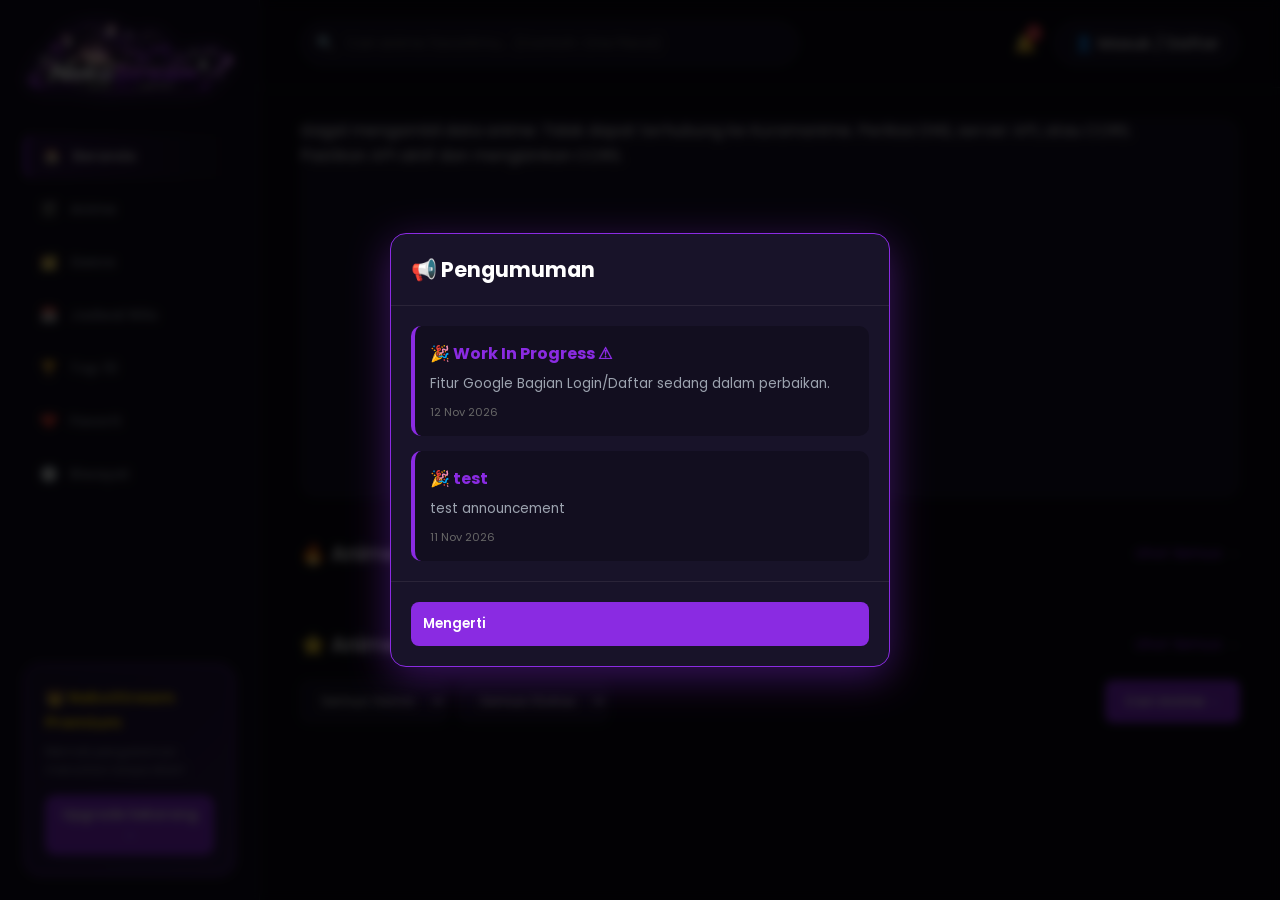
==== commit aec9167b: "Add files via upload" ====
--- a/index.html
+++ b/index.html
@@ -6,10 +6,8 @@
     <title>NekoStream - Nonton Anime, Lebih Seru!</title>
     <link href="https://fonts.googleapis.com/css2?family=Poppins:wght@400;500;600;700&display=swap" rel="stylesheet">
     <link rel="stylesheet" href="style.css">
+    <script src="pwa/pwa.js" defer></script>
 </head>
-    <script src="/pwa/pwa.js"></script>
-    <script src="config.js"></script>
-<script src="Auth.js"></script> <!-- TAMBAHKAN BARIS INI -->
 <body>
     <div class="app-layout">
         <!-- SIDEBAR (DESKTOP) -->
@@ -24,7 +22,7 @@
                 <a href="search.html"><span>🗂️</span> Genre</a>
                 <a href="schedule.html"><span>📅</span> Jadwal Rilis</a>
                 <a href="top10.html"><span>🏆</span> Top 10</a>
-                <a href="favorites.html"><span>❤️</span> Favorit</a>
+                <a href="favorite.html"><span>❤️</span> Favorit</a>
                 <a href="history.html"><span>🕒</span> Riwayat</a>
             </nav>
 
@@ -107,15 +105,13 @@
     <nav class="bottom-nav">
         <a href="index.html" class="active"><span>🏠</span>Beranda</a>
         <a href="search.html"><span>🎬</span>Anime</a>
-        <a href="favorites.html"><span>❤️</span>Favorit</a>
+        <a href="favorite.html"><span>❤️</span>Favorit</a>
         <a href="history.html"><span>🕒</span>Riwayat</a>
         <a href="top10.html"><span>☰</span>Menu</a>
-        <nav class="bottom-nav">
     </nav>
-
     <script src="config.js"></script>
-    <script src="Auth.js"></script> <!-- TAMBAHKAN BARIS INI -->
+    <script src="auth.js"></script>
     <script src="home.js"></script>
+    <script src="announcement.js"></script>
 </body>
-    <script src="announcement.js"></script>
 </html>
